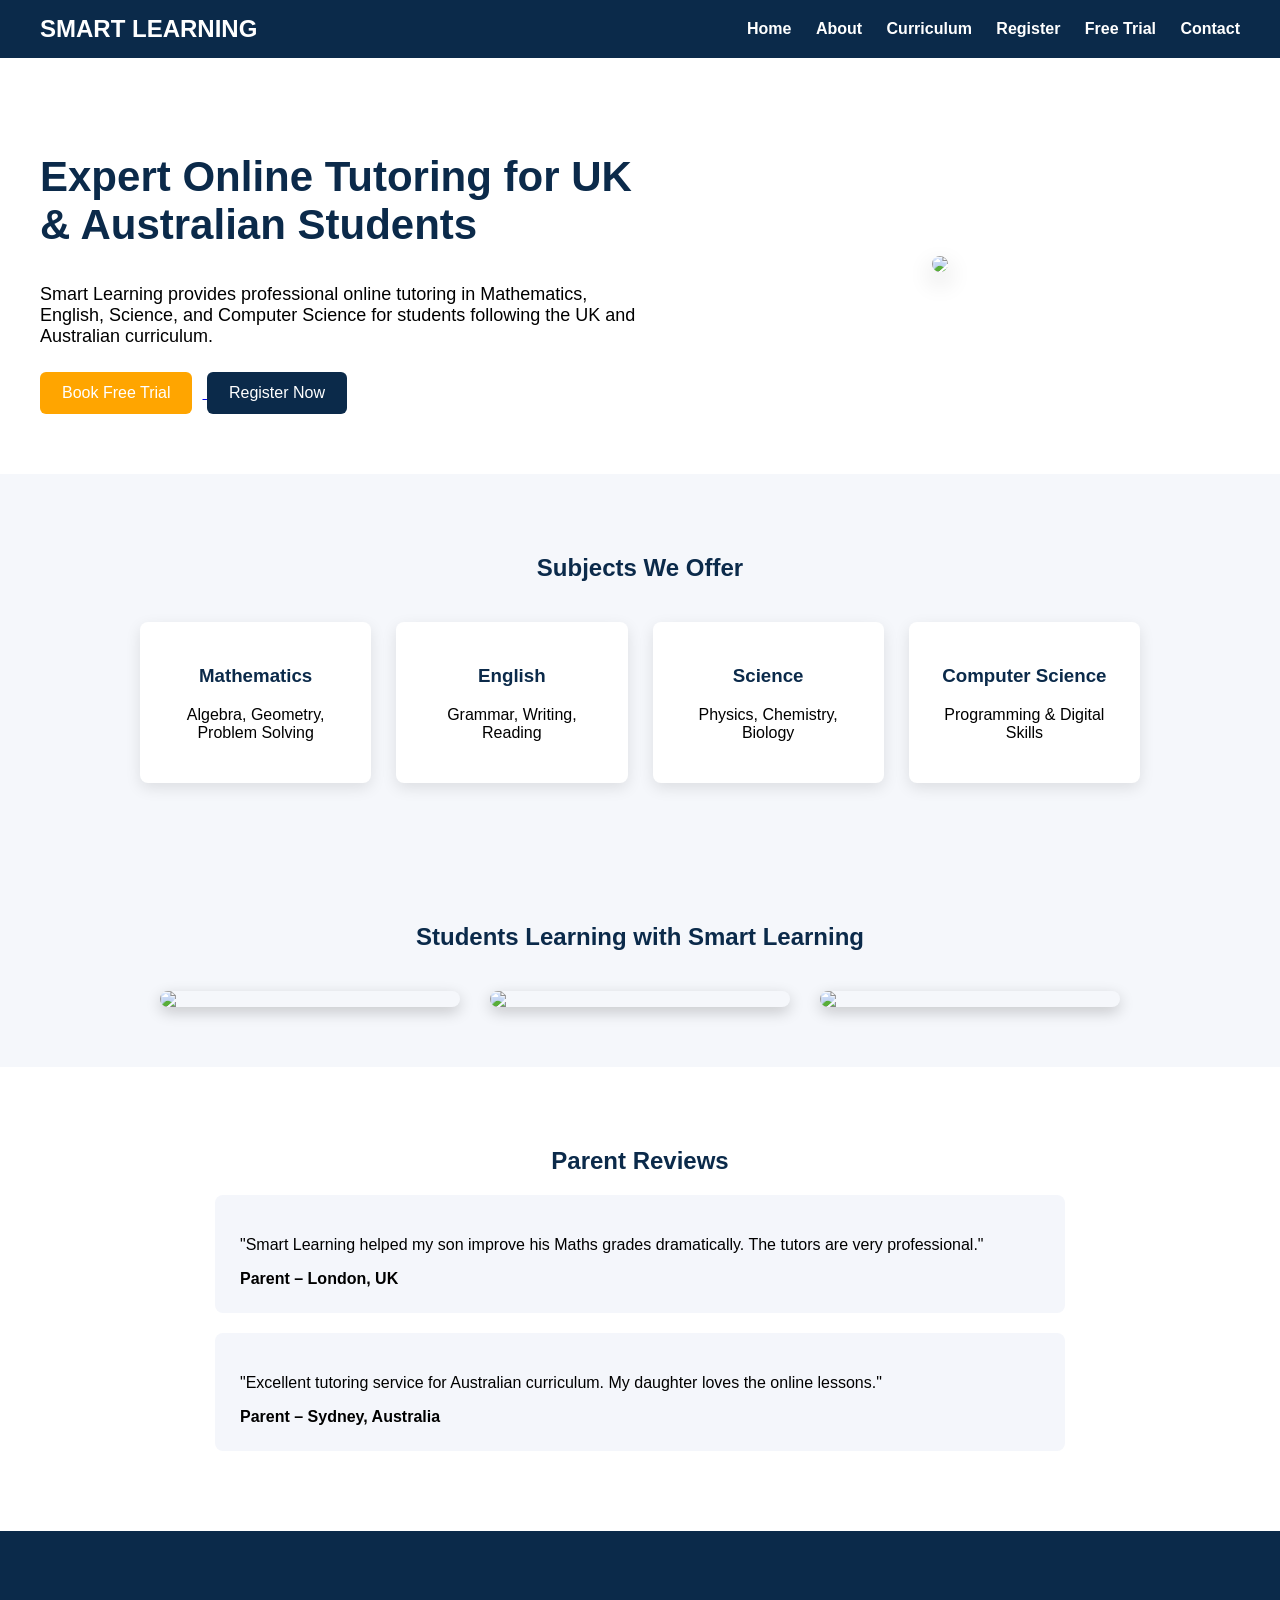
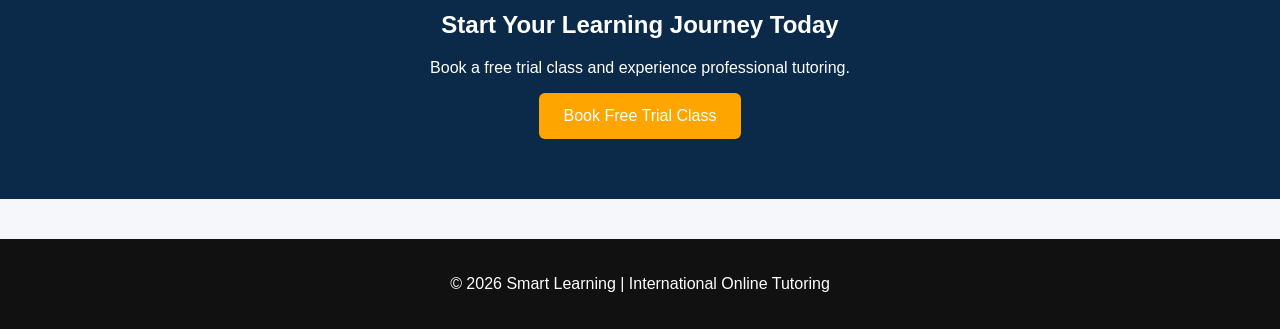
==== Smart learning/docs/index.html @ 08f790f7 "Update and rename Smart learning/index.html to Smart learning/docs/index.html" ====
<!DOCTYPE html>
<html lang="en">

<link rel="stylesheet" href="css/style.css">

<meta charset="UTF-8">
<meta name="viewport" content="width=device-width, initial-scale=1.0">

<title>SMART LEARNING | Online Tutoring</title>

<style>

body{
font-family:Arial, Helvetica, sans-serif;
margin:0;
background:#f5f7fb;
}

/* NAVBAR */

header{
background:#0b2a4a;
padding:15px 40px;
display:flex;
justify-content:space-between;
align-items:center;
}

header h2{
color:white;
margin:0;
}

nav a{
color:white;
margin-left:20px;
text-decoration:none;
font-weight:bold;
}

nav a:hover{
color:orange;
}

/* HERO SECTION */

.hero{
display:flex;
flex-wrap:wrap;
align-items:center;
justify-content:center;
padding:60px 40px;
background:white;
}

.hero-text{
flex:1;
min-width:300px;
}

.hero-text h1{
font-size:42px;
color:#0b2a4a;
}

.hero-text p{
font-size:18px;
margin-top:15px;
}

.hero-buttons{
margin-top:25px;
}

.btn{
padding:12px 22px;
border:none;
border-radius:6px;
font-size:16px;
cursor:pointer;
margin-right:10px;
}

.btn-primary{
background:orange;
color:white;
}

.btn-secondary{
background:#0b2a4a;
color:white;
}

.hero-img{
flex:1;
min-width:300px;
text-align:center;
}

.hero-img img{
width:90%;
border-radius:10px;
box-shadow:0 10px 25px rgba(0,0,0,0.2);
}

/* SUBJECTS */

.section{
padding:60px 40px;
text-align:center;
}

.section h2{
color:#0b2a4a;
margin-bottom:40px;
}

.subject-grid{
display:grid;
grid-template-columns:repeat(auto-fit,minmax(200px,1fr));
gap:25px;
max-width:1000px;
margin:auto;
}

.subject{
background:white;
padding:25px;
border-radius:8px;
box-shadow:0 5px 15px rgba(0,0,0,0.1);
}

.subject h3{
color:#0b2a4a;
}

/* STUDENTS SECTION */

.students{
display:flex;
flex-wrap:wrap;
justify-content:center;
gap:30px;
margin-top:30px;
}

.students img{
width:300px;
border-radius:10px;
box-shadow:0 5px 15px rgba(0,0,0,0.2);
}

/* REVIEWS */

.reviews{
background:white;
padding:60px 40px;
}

.review-box{
max-width:800px;
margin:auto;
background:#f4f6fb;
padding:25px;
border-radius:8px;
margin-bottom:20px;
}

/* CTA */

.cta{
background:#0b2a4a;
color:white;
text-align:center;
padding:60px 30px;
}

.cta button{
background:orange;
border:none;
padding:14px 25px;
font-size:16px;
color:white;
border-radius:6px;
cursor:pointer;
}

/* FOOTER */

footer{
background:#111;
color:white;
text-align:center;
padding:20px;
margin-top:40px;
}

</style>

</head>

<body>

<header>

<h2>SMART LEARNING</h2>

<nav>

<a href="index.html">Home</a>
<a href="about.html">About</a>
<a href="curriculum.html">Curriculum</a>
<a href="register.html">Register</a>
<a href="trial.html">Free Trial</a>
<a href="contact.html">Contact</a>

</nav>

</header>


<!-- HERO -->

<section class="hero">

<div class="hero-text">

<h1>Expert Online Tutoring for UK & Australian Students</h1>

<p>

Smart Learning provides professional online tutoring in Mathematics, English, Science, and Computer Science for students following the UK and Australian curriculum.

</p>

<div class="hero-buttons">

<a href="trial.html">

<button class="btn btn-primary">Book Free Trial</button>

</a>

<a href="register.html">

<button class="btn btn-secondary">Register Now</button>

</a>

</div>

</div>

<div class="hero-img">

<img src="https://images.unsplash.com/photo-1607746882042-944635dfe10e">

</div>

</section>


<!-- SUBJECTS -->

<section class="section">

<h2>Subjects We Offer</h2>

<div class="subject-grid">

<div class="subject">
<h3>Mathematics</h3>
<p>Algebra, Geometry, Problem Solving</p>
</div>

<div class="subject">
<h3>English</h3>
<p>Grammar, Writing, Reading</p>
</div>

<div class="subject">
<h3>Science</h3>
<p>Physics, Chemistry, Biology</p>
</div>

<div class="subject">
<h3>Computer Science</h3>
<p>Programming & Digital Skills</p>
</div>

</div>

</section>


<!-- STUDENTS -->

<section class="section">

<h2>Students Learning with Smart Learning</h2>

<div class="students">

<img src="https://images.unsplash.com/photo-1503676260728-1c00da094a0b">

<img src="https://images.unsplash.com/photo-1523580494863-6f3031224c94">

<img src="https://images.unsplash.com/photo-1588072432836-e10032774350">

</div>

</section>


<!-- REVIEWS -->

<section class="reviews">

<h2 style="text-align:center;color:#0b2a4a;">Parent Reviews</h2>

<div class="review-box">

<p>

"Smart Learning helped my son improve his Maths grades dramatically. The tutors are very professional."

</p>

<b>Parent – London, UK</b>

</div>

<div class="review-box">

<p>

"Excellent tutoring service for Australian curriculum. My daughter loves the online lessons."

</p>

<b>Parent – Sydney, Australia</b>

</div>

</section>


<!-- CTA -->

<section class="cta">

<h2>Start Your Learning Journey Today</h2>

<p>Book a free trial class and experience professional tutoring.</p>

<a href="trial.html">

<button>Book Free Trial Class</button>

</a>

</section>


<footer>

<p>© 2026 Smart Learning | International Online Tutoring</p>

</footer>
<script src="js/app.js"></script>
</body>

</html>
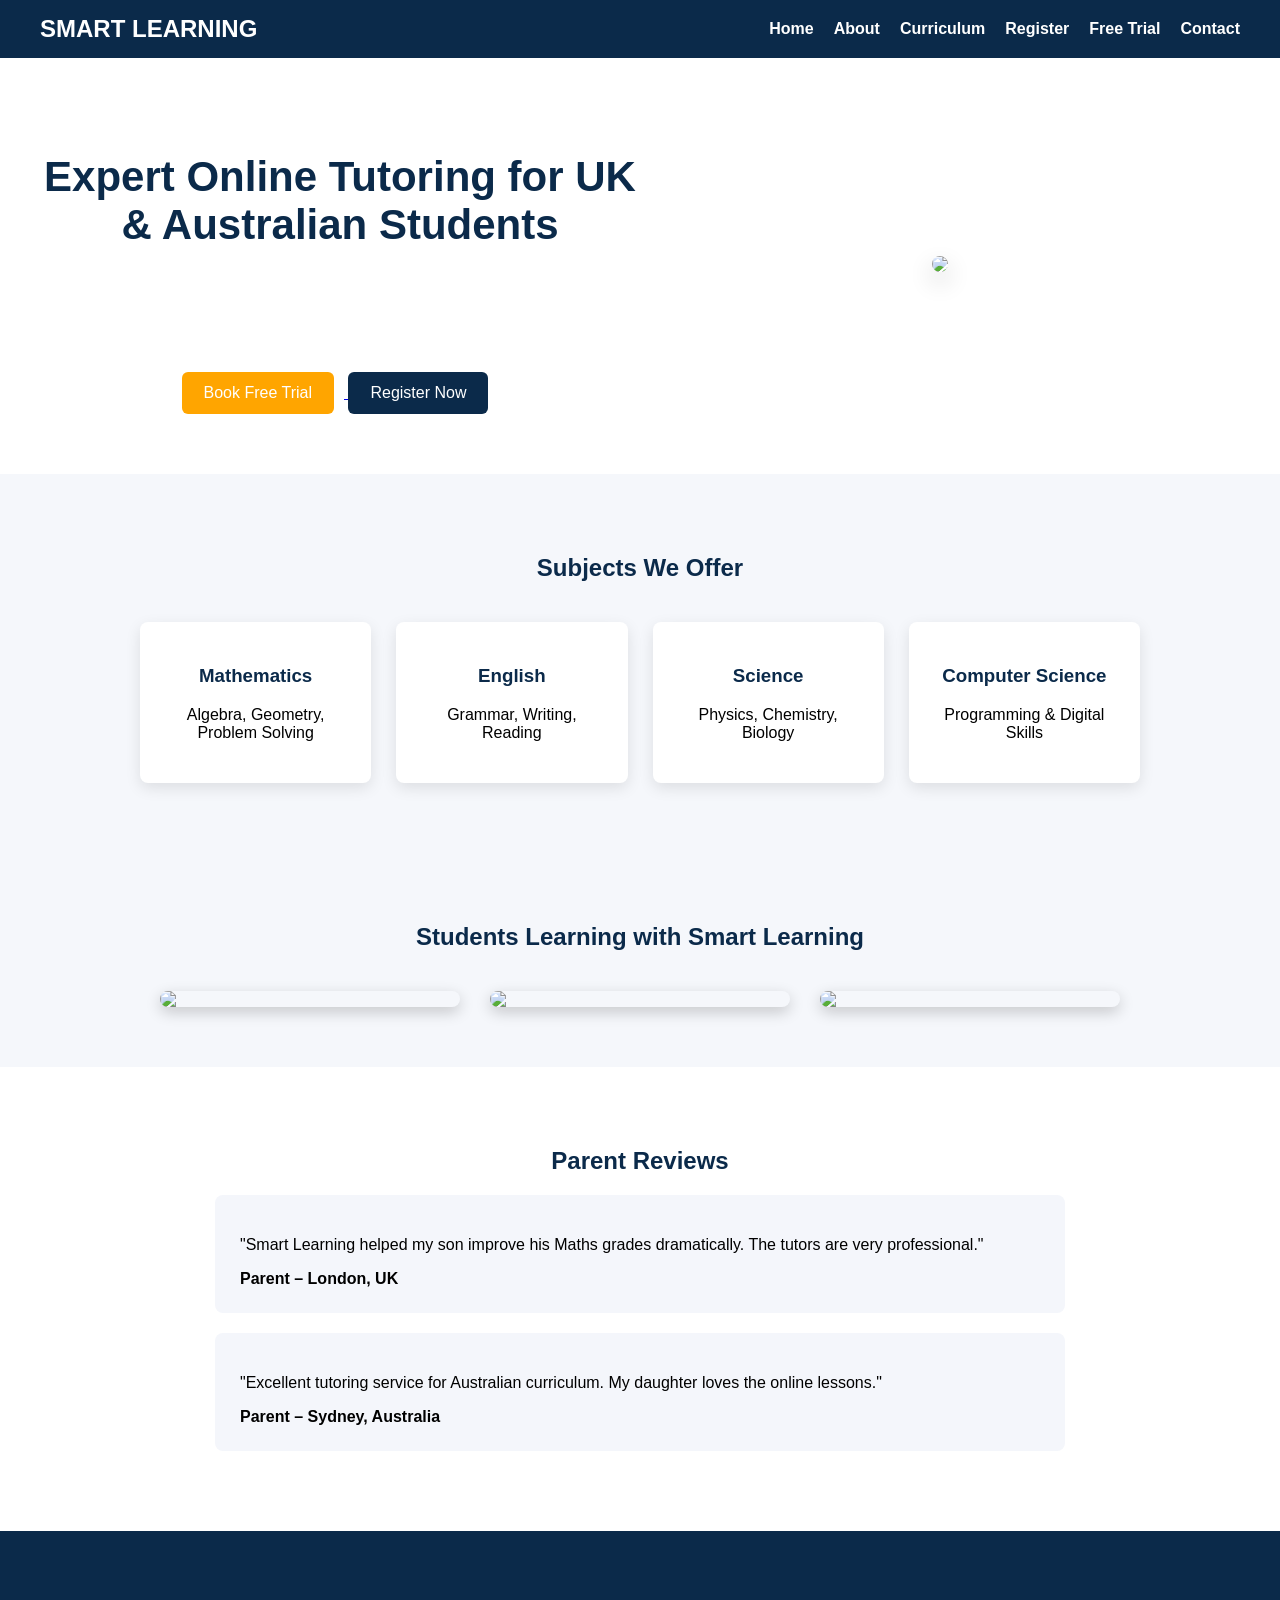
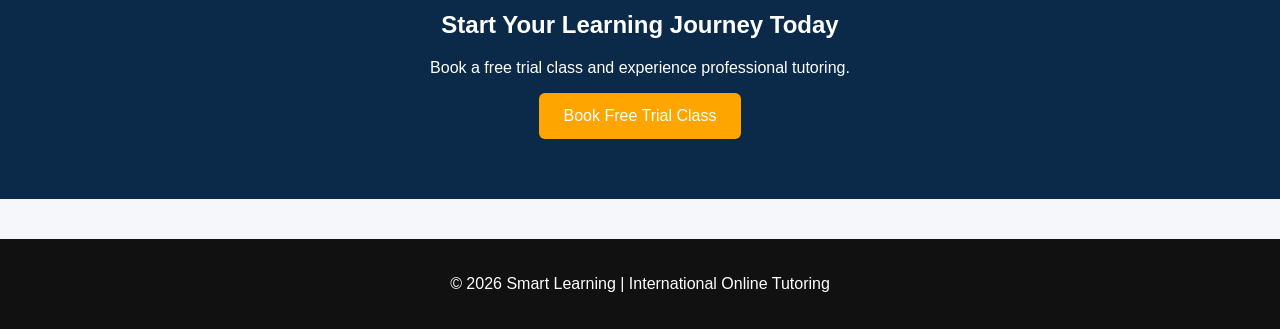
==== commit 0d04bc6a: "Fix HTML encoding issues in index.html" ====
--- a/Smart learning/docs/index.html
+++ b/Smart learning/docs/index.html
@@ -1,6 +1,6 @@
 <!DOCTYPE html>
 <html lang="en">
-
+       
 <link rel="stylesheet" href="css/style.css">
 
 <meta charset="UTF-8">
@@ -371,3 +371,4 @@
 </body>
 
 </html>
+
--- a/Smart learning/docs/css/style.css
+++ b/Smart learning/docs/css/style.css
@@ -0,0 +1,46 @@
+body{
+font-family: Arial;
+margin:0;
+background:white;
+}
+
+header{
+background:#0a1f44;
+color:white;
+padding:15px;
+}
+
+nav{
+display:flex;
+justify-content:space-between;
+align-items:center;
+}
+
+nav ul{
+list-style:none;
+display:flex;
+}
+
+nav ul li{
+margin-left:20px;
+}
+
+nav a{
+color:white;
+text-decoration:none;
+}
+
+.hero{
+text-align:center;
+padding:120px;
+background:#0a1f44;
+color:white;
+}
+
+.btn{
+background:orange;
+padding:12px 25px;
+color:white;
+text-decoration:none;
+border-radius:5px;
+}
